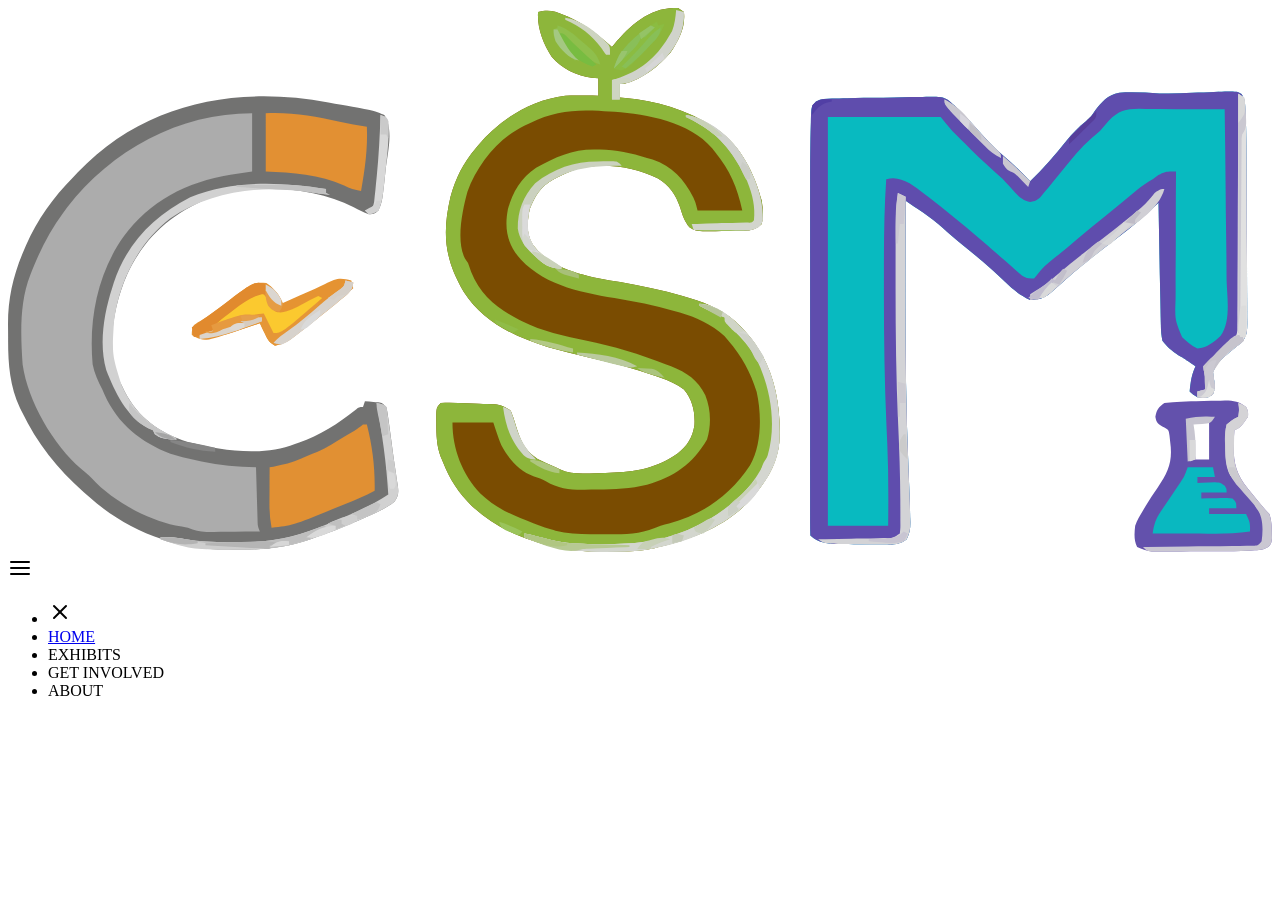
==== about.html @ 830a7022 "Set up subpages Set up additional subpages with in progress nav bar" ====
<!DOCTYPE html>
<html lang="en">
<head>
    <meta charset="UTF-8">
    <meta name="viewport" content="width=device-width, initial-scale=1.0">
    <title>Community Science Museum</title>
    <link rel="preconnect" href="https://fonts.googleapis.com">
    <link rel="preconnect" href="https://fonts.gstatic.com" crossorigin>
    <link href="https://fonts.googleapis.com/css2?family=Space+Mono:ital,wght@0,400;0,700;1,400;1,700&display=swap" rel="stylesheet">
    <link rel="stylesheet" href="css/main.css">
</head>
<body>
    
    <header>
        <div class="header-left">
            <a href="index.html">
             <img src="assets/icons/logo.svg" alt="Community Science museum logo">
            </a>
        </div>

        <nav>
            <a href="#" class="menu-open hide-desktop">
                <img src="assets/icons/menu.svg" alt="Open menu">
            </a>
            <ul>
                <li>
                    <a href="#" class="menu-close">
                        <img src="assets/icons/close.svg" alt="Close menu">
                    </a>
                </li>
                <li><a href="index.html">HOME</a></li>
                <li><a href="exhibits.html"></a>EXHIBITS</li>
                <li><a href="getinvolved.html"></a>GET INVOLVED</li>
                <li><a href="about.html"></a>ABOUT</li>
            </ul>
        </nav>
    </header>
    <main>
        
    </main>
</body>
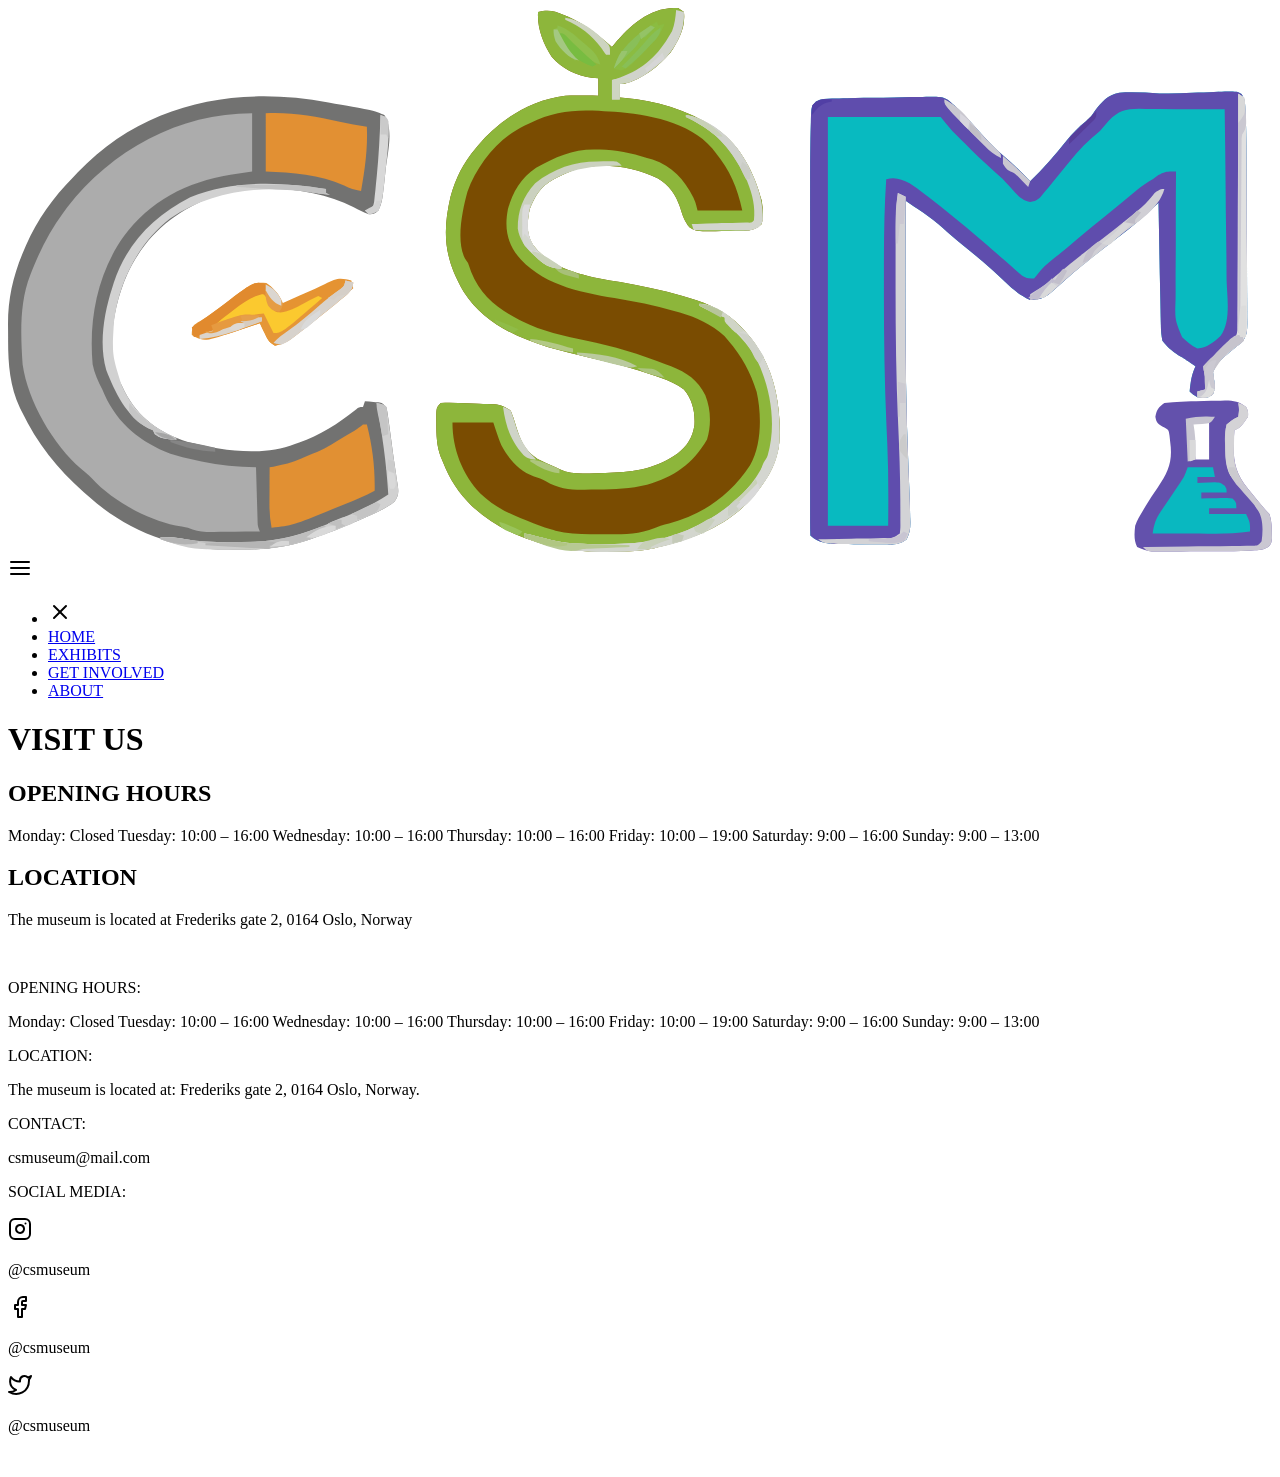
==== commit c45e86ce: "Fixed nav links Fixed the mistake that made the nav links not work" ====
--- a/about.html
+++ b/about.html
@@ -3,10 +3,10 @@
 <head>
     <meta charset="UTF-8">
     <meta name="viewport" content="width=device-width, initial-scale=1.0">
-    <title>Community Science Museum</title>
+    <title>About</title>
     <link rel="preconnect" href="https://fonts.googleapis.com">
     <link rel="preconnect" href="https://fonts.gstatic.com" crossorigin>
-    <link href="https://fonts.googleapis.com/css2?family=Space+Mono:ital,wght@0,400;0,700;1,400;1,700&display=swap" rel="stylesheet">
+    <link href="https://fonts.googleapis.com/css2?family=Pontano+Sans:wght@300..700&family=Space+Mono:ital,wght@0,400;0,700;1,400;1,700&display=swap" rel="stylesheet">
     <link rel="stylesheet" href="css/main.css">
 </head>
 <body>
@@ -29,13 +29,69 @@
                     </a>
                 </li>
                 <li><a href="index.html">HOME</a></li>
-                <li><a href="exhibits.html"></a>EXHIBITS</li>
-                <li><a href="getinvolved.html"></a>GET INVOLVED</li>
-                <li><a href="about.html"></a>ABOUT</li>
+                <li><a href="exhibits.html">EXHIBITS</a></li>
+                <li><a href="getinvolved.html">GET INVOLVED</a></li>
+                <li><a href="about.html">ABOUT</a></li>
             </ul>
         </nav>
     </header>
     <main>
-        
+        <div class="visit-us-container">
+            <h1>VISIT US</h1>
+        </div>
+        <div class="opening-location">
+            <div class="opening-hours">
+                <h2>OPENING HOURS</h2>
+                <p>Monday: Closed
+                Tuesday: 10:00 – 16:00
+                Wednesday: 10:00 – 16:00
+                Thursday: 10:00 – 16:00
+                Friday: 10:00 – 19:00
+                Saturday: 9:00 – 16:00
+                Sunday: 9:00 – 13:00</p>
+            </div>
+            <div class="location">
+                <h2>LOCATION</h2>
+                <p>The museum is located at 
+                Frederiks gate 2, 0164 Oslo, Norway</p>
+                <img src="" alt="">
+            </div>
+        </div>
+
     </main>
+
+    <footer>
+
+       <div class="f1">
+        <p>OPENING HOURS:</p>
+        <p>Monday: Closed
+        Tuesday: 10:00 – 16:00
+        Wednesday: 10:00 – 16:00
+        Thursday: 10:00 – 16:00
+        Friday: 10:00 – 19:00
+        Saturday: 9:00 – 16:00
+        Sunday: 9:00 – 13:00</p>
+        <p>LOCATION:</p>
+        <p>The museum is located at:
+        Frederiks gate 2, 0164 Oslo, Norway.</p>
+       </div>
+
+       <div class="f2">
+        <p>CONTACT:</p>
+        <p>csmuseum@mail.com</p>
+        <p>SOCIAL MEDIA:</p>
+        <img src="assets/icons/instagram.svg" alt="" class="footer-svg">
+        <p>@csmuseum</p>
+        <img src="assets/icons/facebook.svg" alt="" class="footer-svg">
+        <p>@csmuseum</p>
+        <img src="assets/icons/twitter.svg" alt="" class="footer-svg">
+        <p>@csmuseum</p>
+       </div>
+
+       <div class="f3">
+        <img src="" alt="">
+       </div>
+
+    </footer>
+
 </body>
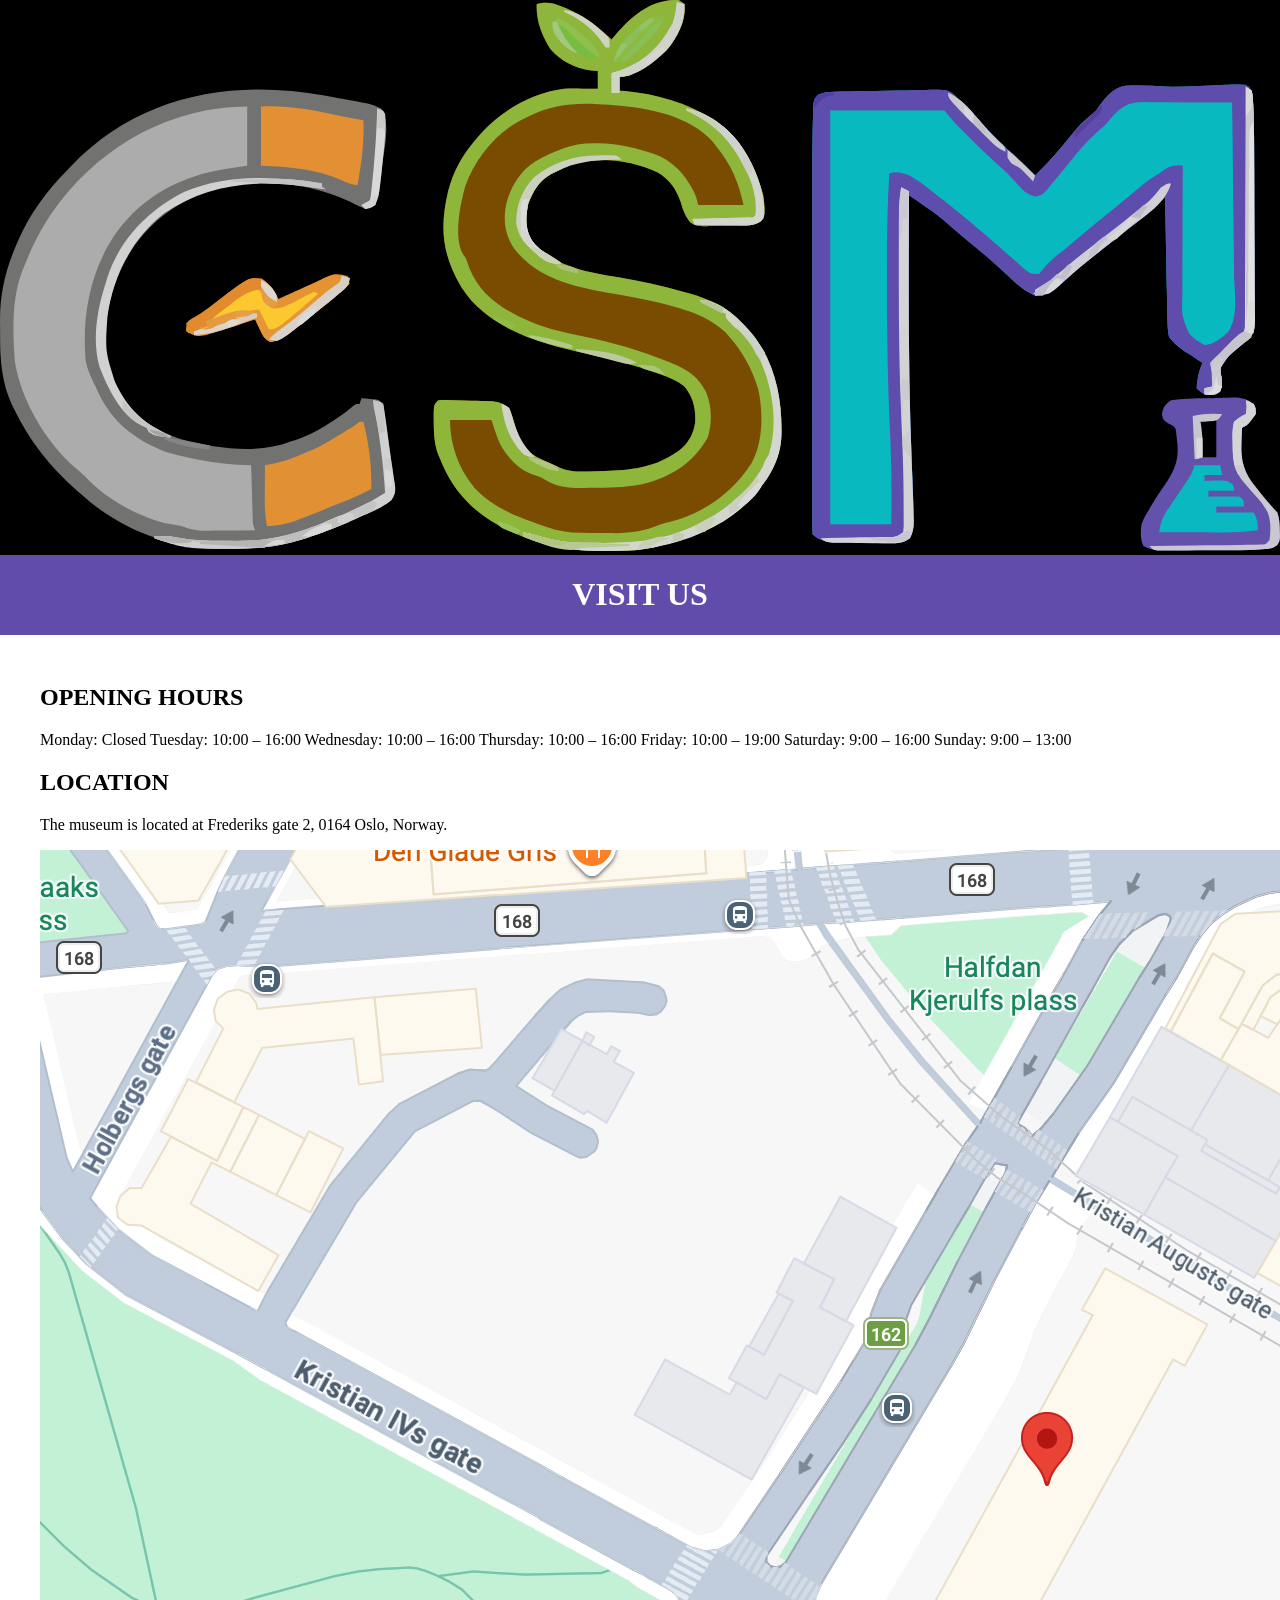
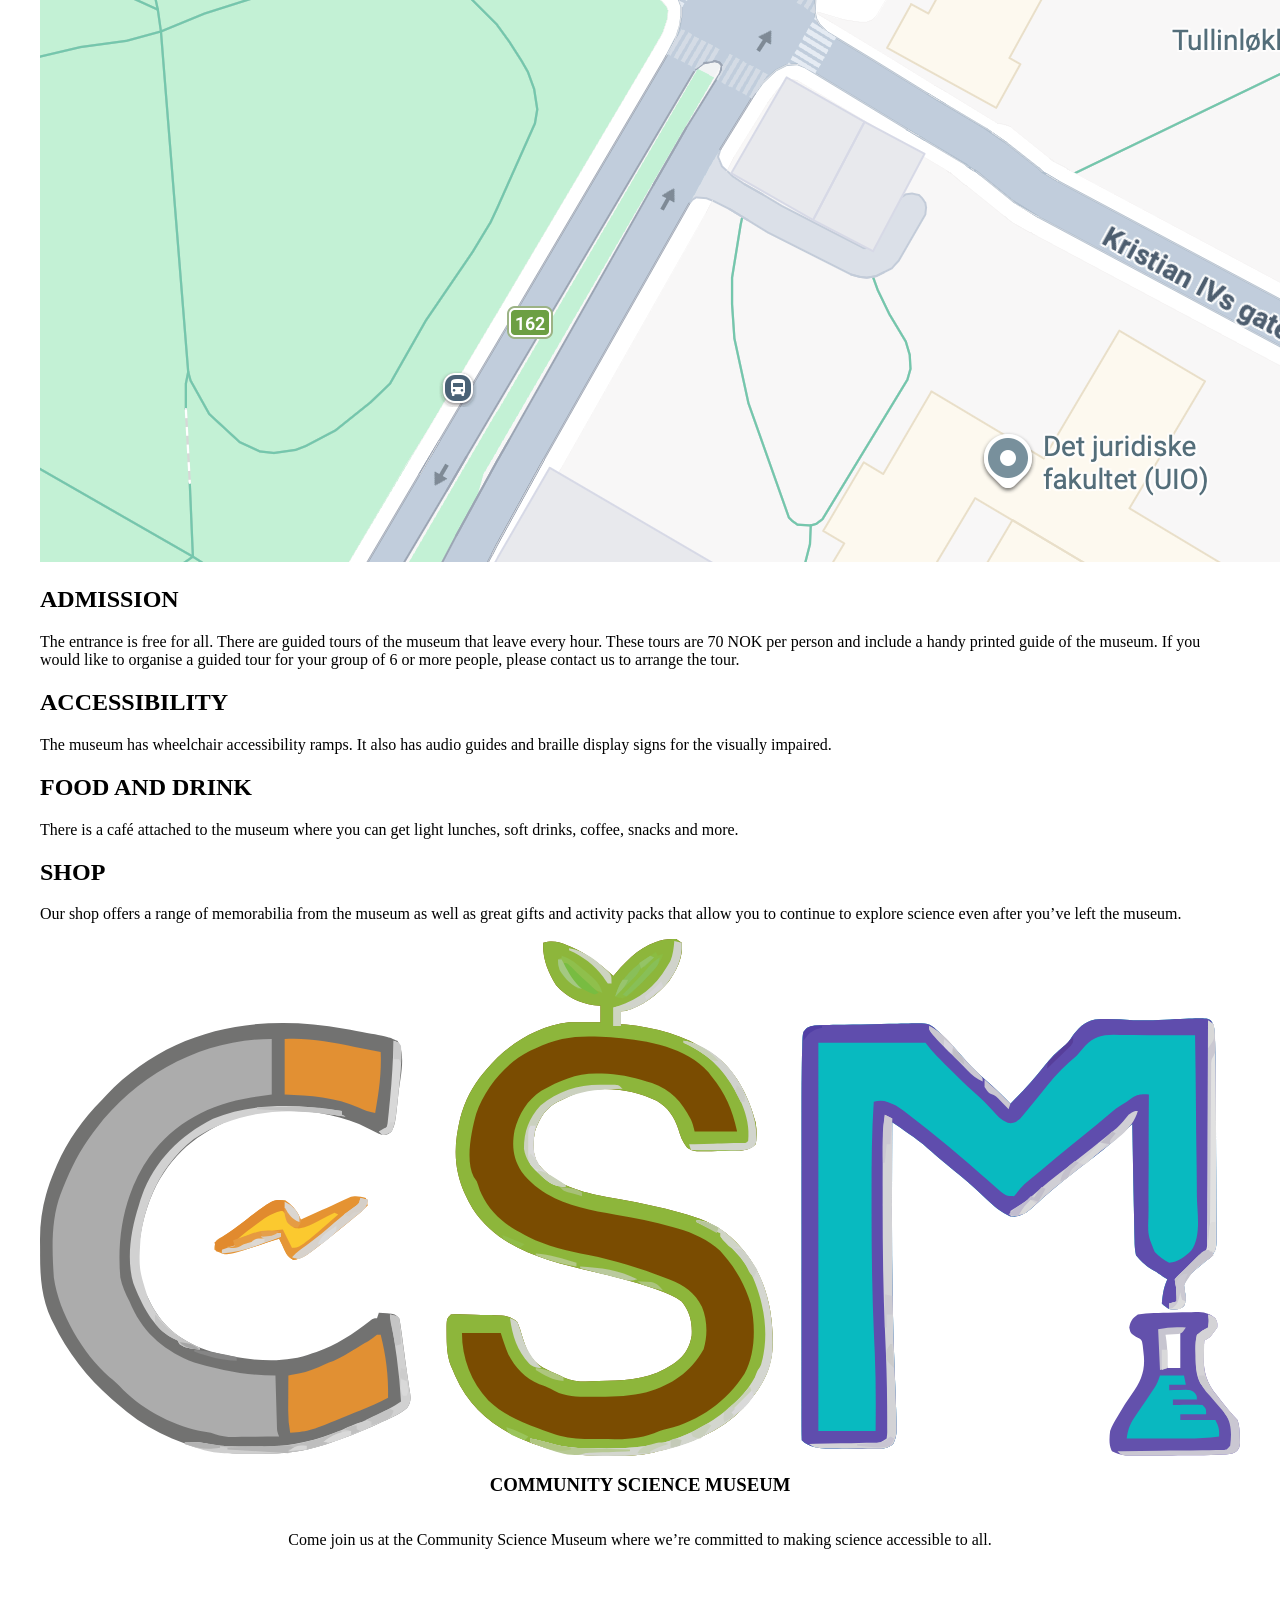
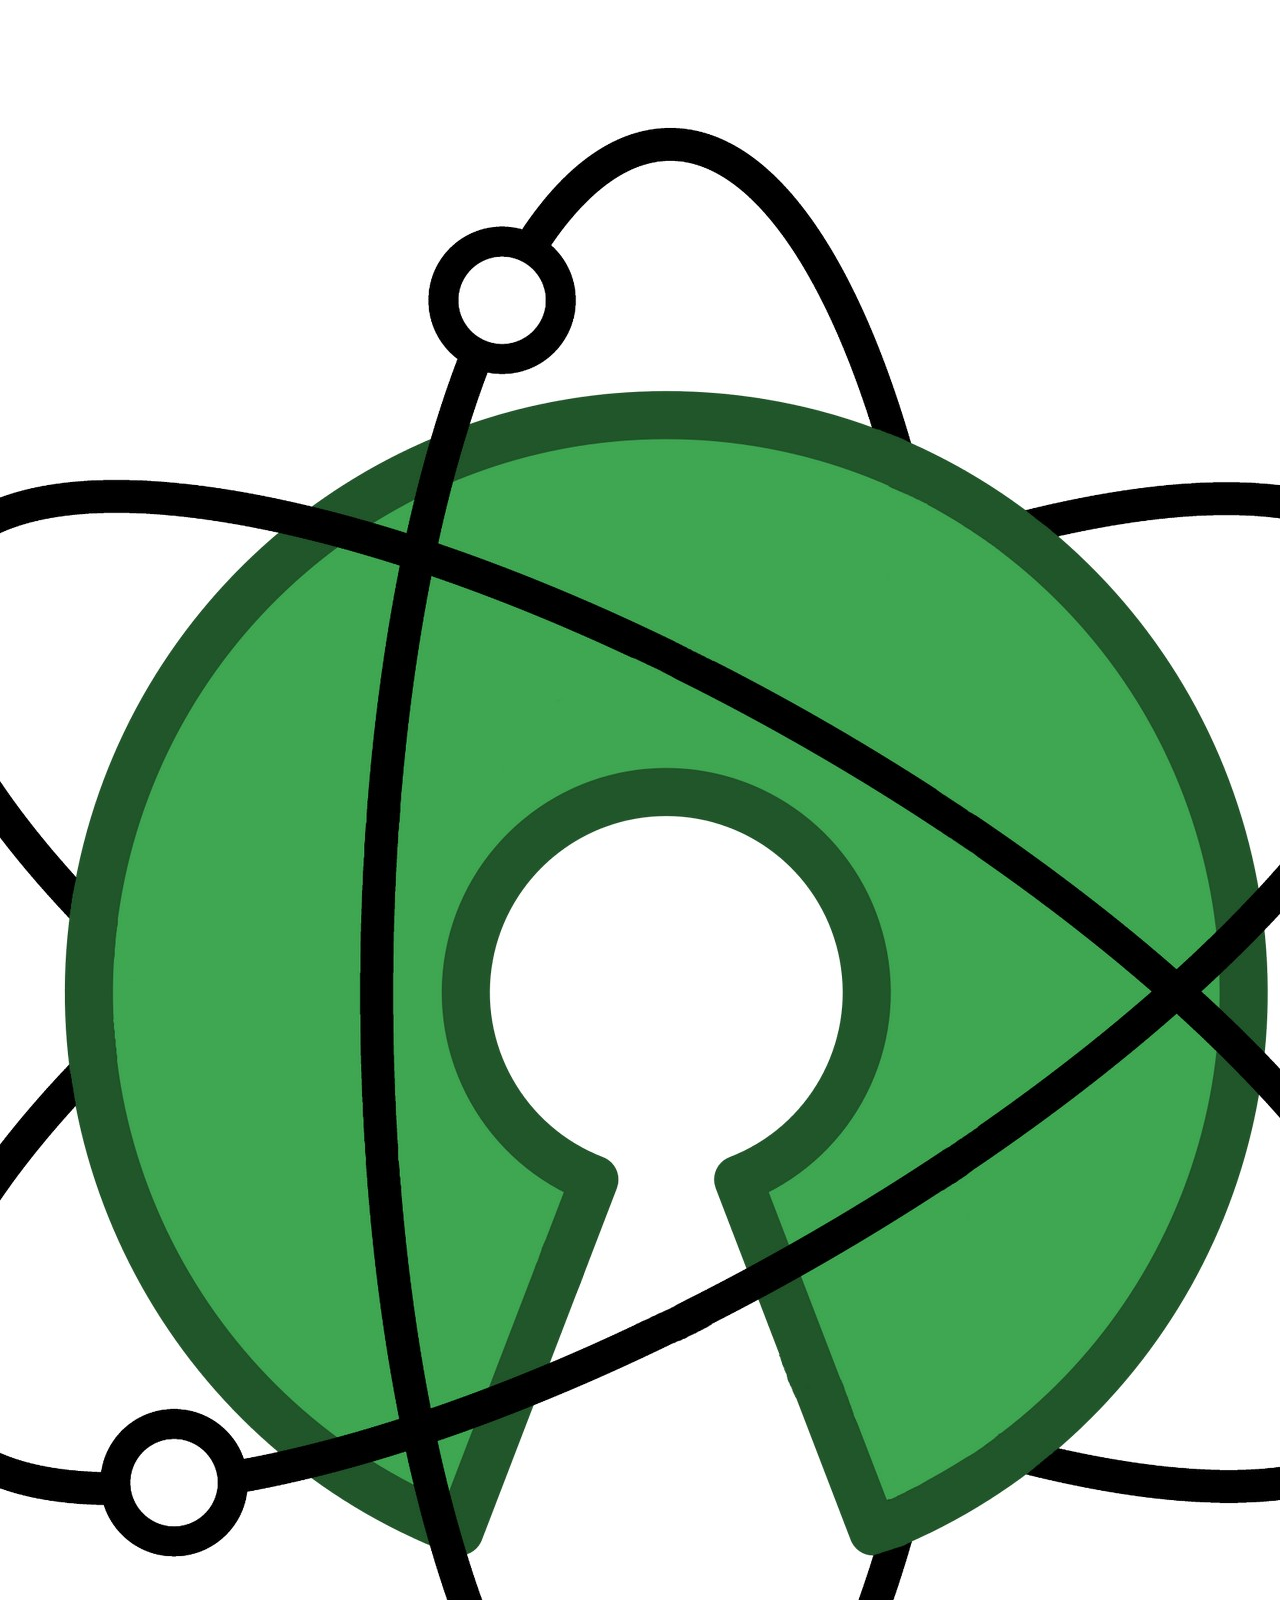
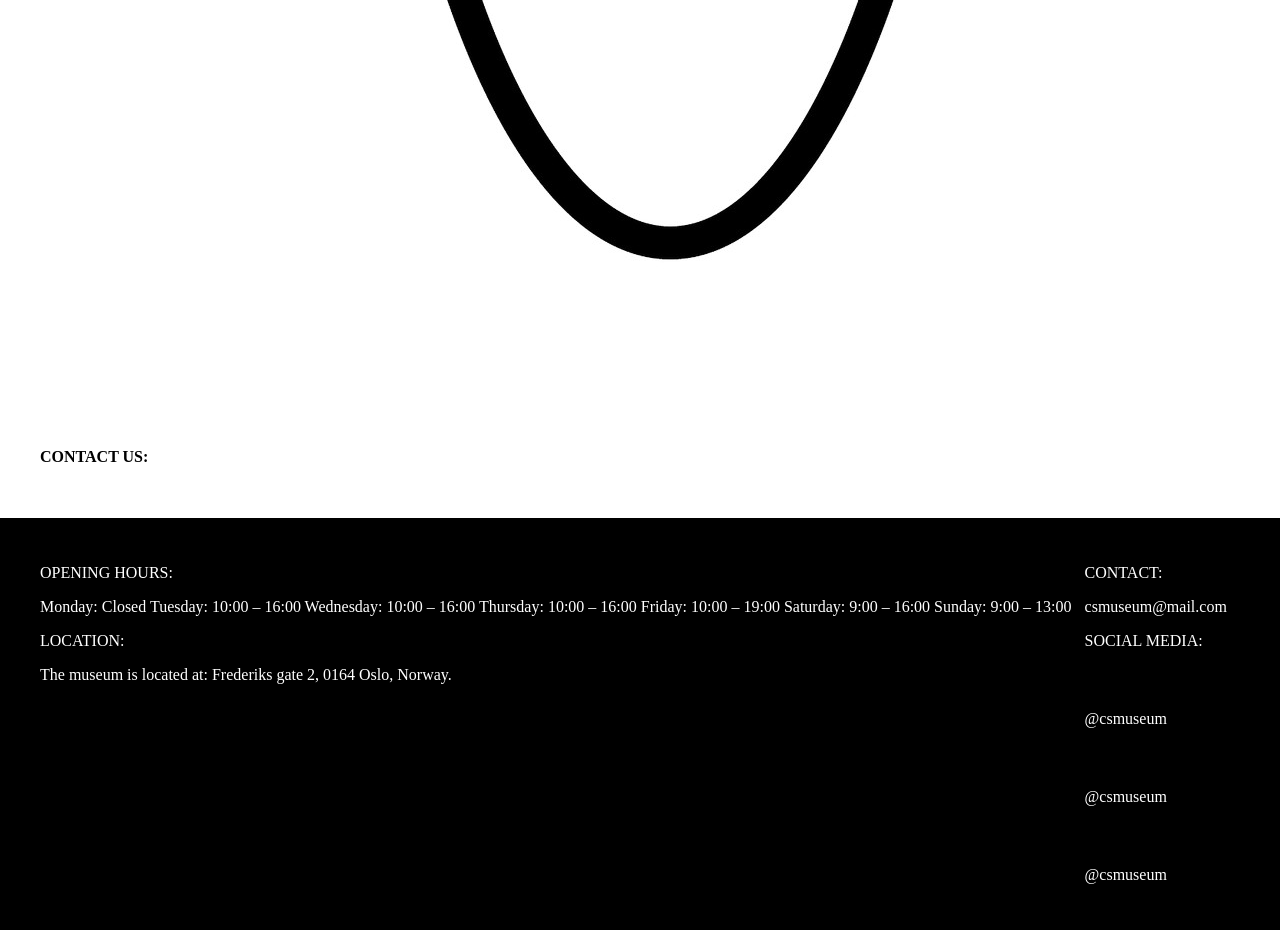
==== commit c3bc38d4: "Last fixes before prepping for delivery (Sorry, forgot to commit the previous changes to this is a b" ====
--- a/about.html
+++ b/about.html
@@ -3,38 +3,31 @@
 <head>
     <meta charset="UTF-8">
     <meta name="viewport" content="width=device-width, initial-scale=1.0">
-    <title>About</title>
+    <title>Community Science Museum Home</title>
     <link rel="preconnect" href="https://fonts.googleapis.com">
     <link rel="preconnect" href="https://fonts.gstatic.com" crossorigin>
     <link href="https://fonts.googleapis.com/css2?family=Pontano+Sans:wght@300..700&family=Space+Mono:ital,wght@0,400;0,700;1,400;1,700&display=swap" rel="stylesheet">
     <link rel="stylesheet" href="css/main.css">
+    <script src="https://kit.fontawesome.com/6947191369.js" crossorigin="anonymous"></script>
 </head>
 <body>
     
     <header>
-        <div class="header-left">
-            <a href="index.html">
-             <img src="assets/icons/logo.svg" alt="Community Science museum logo">
-            </a>
+        <div class="header-nav">
+                <a href="index.html">
+                <img src="assets/icons/logo.svg" alt="Community Science museum logo">
+                </a>
+            <input type="checkbox" id="menu-checkbox" />
+            <label for="menu-checkbox"><i class="fa-solid fa-bars" style="color: rgb(255, 255, 255);"></i></label>
+            <nav>
+                <a href="index.html">HOME</a></li>
+                <a href="exhibits.html">EXHIBITS</a></li>
+                <a href="getinvolved.html">GET INVOLVED</a></li>
+                <a href="about.html">ABOUT</a></li>
+            </nav>
         </div>
+    </header>
 
-        <nav>
-            <a href="#" class="menu-open hide-desktop">
-                <img src="assets/icons/menu.svg" alt="Open menu">
-            </a>
-            <ul>
-                <li>
-                    <a href="#" class="menu-close">
-                        <img src="assets/icons/close.svg" alt="Close menu">
-                    </a>
-                </li>
-                <li><a href="index.html">HOME</a></li>
-                <li><a href="exhibits.html">EXHIBITS</a></li>
-                <li><a href="getinvolved.html">GET INVOLVED</a></li>
-                <li><a href="about.html">ABOUT</a></li>
-            </ul>
-        </nav>
-    </header>
     <main>
         <div class="visit-us-container">
             <h1>VISIT US</h1>
@@ -53,8 +46,43 @@
             <div class="location">
                 <h2>LOCATION</h2>
                 <p>The museum is located at 
-                Frederiks gate 2, 0164 Oslo, Norway</p>
-                <img src="" alt="">
+                Frederiks gate 2, 0164 Oslo, Norway.</p>
+                <img src="assets/images/Map.jpg" alt="">
+            </div>
+            <div class="admission">
+                <h2>ADMISSION</h2>
+                <p>The entrance is free for all.
+
+                There are guided tours of the museum that leave every hour. 
+                These tours are 70 NOK per person and include a handy printed guide of the museum.
+
+                If you would like to organise a guided tour for your group of 6 or more people, please contact us to arrange the tour.</p>
+            </div>
+            <div class="accessibility">
+                <h2>ACCESSIBILITY</h2>
+                <p>The museum has wheelchair accessibility ramps. 
+                It also has audio guides and braille display signs for the visually impaired.</p>
+            </div>
+            <div class="food-drink">
+                <h2>FOOD AND DRINK</h2>
+                <p>There is a café attached to the museum where you can get light lunches, soft drinks, coffee, snacks and more.</p>
+            </div>
+            <div class="shop">
+                <h2>SHOP</h2>
+                <p>Our shop offers a range of memorabilia from the museum as well as great gifts and activity packs that allow you to continue to explore science even after you’ve left the museum.</p>
+            </div>
+
+            <div class="logo-contact">
+                <div class="about-logo">
+                    <img src="assets/icons/logo.svg" alt="Community Science Museum logo">
+                    <h3>COMMUNITY SCIENCE MUSEUM</h3>
+                    <p>Come join us at the Community Science Museum where we’re committed to making science accessible to all.</p>
+                    <img src="assets/images/open-science.jpg" alt="Open science logo image">
+                </div>
+                <div class="contact-form">
+                    <h4>CONTACT US:</h4>
+                </div>
+
             </div>
         </div>
 
@@ -80,11 +108,11 @@
         <p>CONTACT:</p>
         <p>csmuseum@mail.com</p>
         <p>SOCIAL MEDIA:</p>
-        <img src="assets/icons/instagram.svg" alt="" class="footer-svg">
+        <img src="assets/icons/instagram.svg" alt="Instagram logo icon" class="footer-svg">
         <p>@csmuseum</p>
-        <img src="assets/icons/facebook.svg" alt="" class="footer-svg">
+        <img src="assets/icons/facebook.svg" alt="Facebook logo icon" class="footer-svg">
         <p>@csmuseum</p>
-        <img src="assets/icons/twitter.svg" alt="" class="footer-svg">
+        <img src="assets/icons/twitter.svg" alt="Twitter logo icon" class="footer-svg">
         <p>@csmuseum</p>
        </div>
 
--- a/css/main.css
+++ b/css/main.css
@@ -0,0 +1,200 @@
+
+
+
+body {
+    background-color: #FFFFFF;
+    margin: 0;
+    font-family: 'Space Mono';
+
+    p {
+        font-family: 'Pontano Sans';
+    }
+}
+
+.subheader {
+    font-family: 'Space Mono';
+    font-weight: bold;
+}
+
+nav,
+#menu-checkbox {
+    display: none;
+}
+
+#menu-checkbox:checked ~ nav {
+    display: block;
+}
+
+header {
+    position: relative;
+    background-color: black;
+}
+
+
+nav {
+    position: absolute;
+    background-color: black;
+}
+
+nav a {
+    display: block;
+    color: #FFFFFF;
+    text-decoration: none;
+    padding: 15px 20px;
+
+    &:hover {
+        text-decoration: underline;
+    }
+}
+
+.hero-section {
+    display: flex;
+    flex-direction: column;
+    align-items: center;
+}
+
+.cta-buttons {
+    display: flex;
+    flex-direction: row;
+    justify-content: space-around;
+}
+
+.visit-cta {
+    background-color: #624CAB;
+    border-radius: 30%;
+    padding: 5px 5px;
+    color: #FFFFFF;
+    text-decoration: none;
+
+    &:hover {
+        text-decoration: underline;
+    }
+}
+
+.exhibits-cta {
+    background-color: #8CB83A;
+    border-radius: 40%;
+    padding: 5px 5px;
+    color: #FFFFFF;
+    text-decoration: none;
+
+    &:hover {
+        text-decoration: underline;
+    }
+}
+
+.news-container {
+    border: #06BCC1;
+    padding: 10px 10px;
+}
+
+.news {
+    display: flex;
+    flex-direction: row;
+    justify-content: space-around;
+    align-items: flex-start;
+}
+
+.explore-container {
+    display: flex;
+    justify-content: center;
+    font-size: 1.5rem;
+}
+
+h5 {
+    font-size: 1rem;
+}
+
+.kids {
+    background-color: #8CB83A;
+    padding: 30px 40px;
+}
+
+.teachers {
+    background-color: #E49133;
+    padding: 30px 40px;
+}
+
+.researchers {
+    background-color: #624CAB;
+    padding: 30px 40px;
+}
+
+.description {
+    display: flex;
+    flex-direction: column;
+    align-items: center;
+    background-color: #624CAB;
+    color: #FFFFFF;
+
+    p {
+        margin: 3em;
+    }
+}
+
+.exhibition-header {
+    display: flex;
+    justify-content: center;
+    font-size: 1.5rem;
+}
+
+.exhibition-items {
+    display: flex;
+    flex-direction: column;
+    justify-content: center;
+    padding: 30px 30px;
+}
+
+
+.get-involved-header {
+    display: flex;
+    justify-content: center;
+    font-size: 1rem;
+}
+
+.support-container {
+    background-color: #E49133;
+    padding: 30px 40px;
+}
+
+.volunteer-container {
+    background-color: #8CB83A;
+    padding: 30px 40px;
+}
+
+.internships-container {
+    background-color: #06BCC1;
+    padding: 30px 40px;
+}
+
+.visit-us-container {
+    display: flex;
+    justify-content: center;
+    font-size: 1rem;
+    background-color: #624CAB;
+    color: #FFFFFF;
+}
+
+.opening-location {
+    padding: 30px 40px;
+}
+
+.about-logo {
+    display: flex;
+    flex-direction: column;
+    align-items: center;
+
+    p {
+        text-align: center;
+    }
+}
+
+footer {
+    background-color: black;
+    color: #FFFFFF;
+    padding: 30px 40px;
+    display: flex;
+    flex-direction: row;
+    justify-content: space-between;
+}
+
